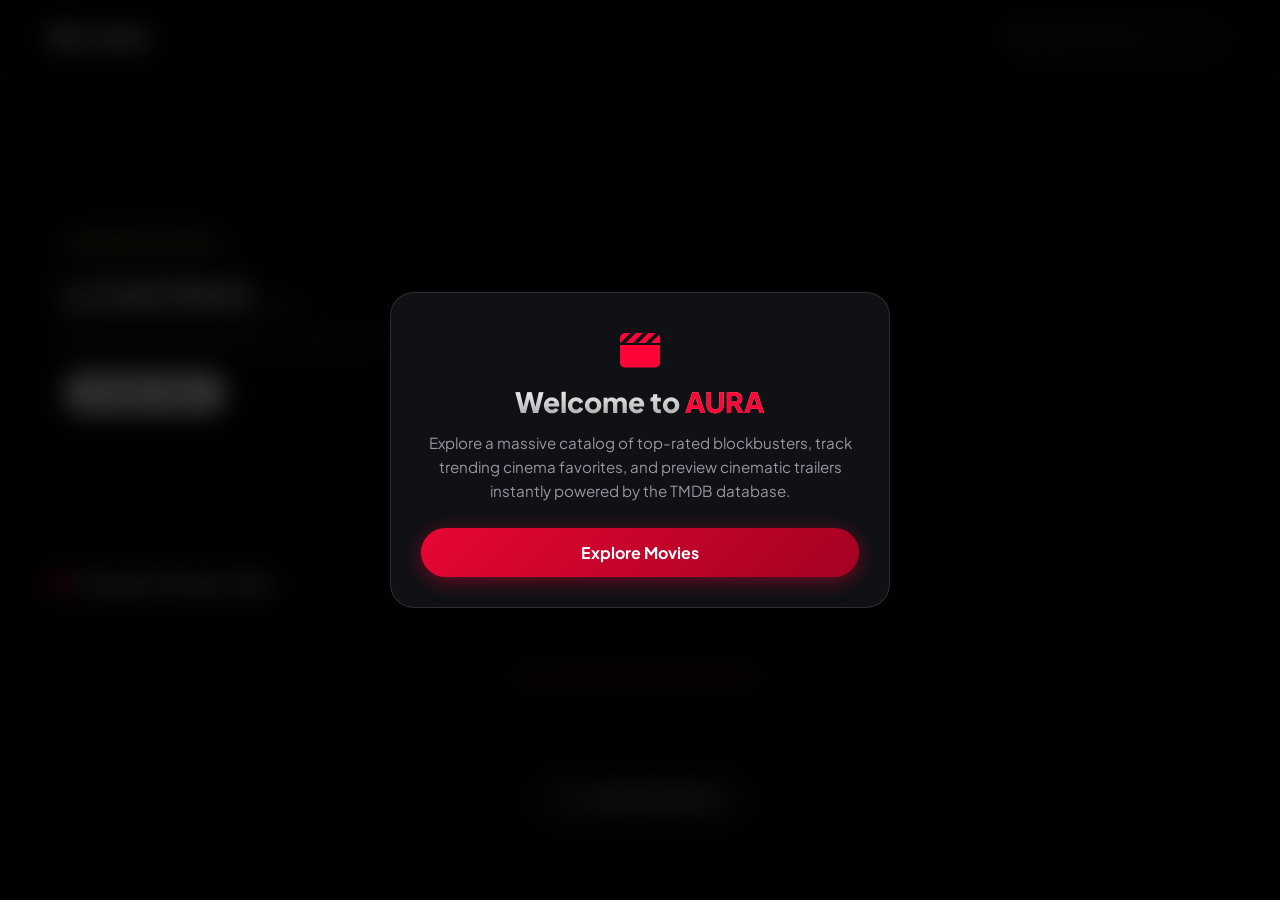
==== index.html @ d8178cb8 "Rename streming.html to index.html" ====
<!DOCTYPE html>
<html lang="en">
<head>
  <meta charset="UTF-8">
  <meta name="viewport" content="width=device-width, initial-scale=1.0, maximum-scale=1.0, user-scalable=no">
  <title>AURA - Trailer previews</title>
  
  <link rel="preconnect" href="https://fonts.googleapis.com">
  <link rel="preconnect" href="https://fonts.gstatic.com" crossorigin>
  <link href="https://fonts.googleapis.com/css2?family=Plus+Jakarta+Sans:wght@300;400;500;600;700;800&display=swap" rel="stylesheet">
  <link rel="stylesheet" href="https://cdnjs.cloudflare.com/ajax/libs/font-awesome/6.5.1/css/all.min.css">
  
  <style>
    :root {
      --bg-main: #060709;
      --bg-card: rgba(255, 255, 255, 0.03);
      --border-glow: rgba(255, 255, 255, 0.08);
      --accent-red: #ff0537;
      --accent-glow: rgba(255, 5, 55, 0.4);
      --text-white: #ffffff;
      --text-muted: #9496a1;
      --glass-bg: rgba(6, 7, 9, 0.65);
      --glass-border: rgba(255, 255, 255, 0.12);
    }

    * {
      margin: 0;
      padding: 0;
      box-sizing: border-box;
      font-family: 'Plus Jakarta Sans', sans-serif;
      -webkit-font-smoothing: antialiased;
    }

    body {
      background-color: var(--bg-main);
      color: var(--text-white);
      overflow-x: hidden;
    }

    ::-webkit-scrollbar {
      height: 6px;
      width: 6px;
    }
    ::-webkit-scrollbar-track {
      background: var(--bg-main);
    }
    ::-webkit-scrollbar-thumb {
      background: rgba(255, 255, 255, 0.2);
      border-radius: 10px;
    }

    /* Navigation Bar */
    .navbar {
      position: fixed;
      top: 0;
      width: 100%;
      height: 75px;
      padding: 0 4%;
      display: flex;
      justify-content: space-between;
      align-items: center;
      gap: 12px;
      z-index: 100;
      backdrop-filter: blur(25px);
      -webkit-backdrop-filter: blur(25px);
      background: var(--glass-bg);
      border-bottom: 1px solid var(--glass-border);
      box-shadow: 0 8px 32px 0 rgba(0, 0, 0, 0.37);
    }

    .nav-left {
      display: flex;
      align-items: center;
      gap: 15px;
    }

    .brand-logo {
      font-weight: 800;
      font-size: 1.5rem;
      color: var(--text-white);
      text-decoration: none;
      display: flex;
      align-items: center;
      gap: 6px;
      white-space: nowrap;
    }

    .brand-logo span {
      color: var(--accent-red);
    }

    .nav-right {
      display: flex;
      align-items: center;
      gap: 10px;
    }

    /* Global Search Bar - Expandable / Mobile Optimized */
    .global-search-form {
      position: relative;
      width: 100%;
      max-width: 320px;
      display: flex;
      align-items: center;
      transition: all 0.3s ease;
    }

    .search-icon-left {
      position: absolute;
      left: 14px;
      color: var(--text-muted);
      font-size: 0.85rem;
      pointer-events: none;
    }

    .search-input {
      width: 100%;
      background: rgba(255, 255, 255, 0.05);
      border: 1px solid var(--glass-border);
      padding: 8px 14px 8px 38px;
      border-radius: 30px;
      color: white;
      font-size: 0.85rem;
      outline: none;
      transition: all 0.3s ease;
      backdrop-filter: blur(10px);
    }

    .search-input:focus {
      background: rgba(255, 255, 255, 0.08);
      border-color: var(--accent-red);
      box-shadow: 0 0 15px var(--accent-glow);
    }

    /* Hero Banner */
    .hero {
      position: relative;
      height: 55vh;
      min-height: 400px;
      display: flex;
      align-items: center;
      padding: 0 5%;
      margin-top: 75px;
      background: linear-gradient(180deg, rgba(6,7,9,0.4) 0%, var(--bg-main) 100%),
                  url('https://image.tmdb.org/t/p/original/7RyHsO4yDXtBv1zUU3MSp98rKGq.jpg') center/cover no-repeat;
    }

    .hero-content {
      max-width: 650px;
      z-index: 2;
    }

    .tagline {
      display: inline-flex;
      align-items: center;
      gap: 6px;
      background: rgba(255, 255, 255, 0.08);
      border: 1px solid var(--border-glow);
      padding: 5px 12px;
      border-radius: 20px;
      font-size: 0.75rem;
      font-weight: 600;
      color: #ffaa00;
      margin-bottom: 15px;
    }

    .hero-title {
      font-size: 2.5rem;
      font-weight: 800;
      line-height: 1.1;
      margin-bottom: 12px;
      background: linear-gradient(180deg, #ffffff 0%, #b5b5b5 100%);
      -webkit-background-clip: text;
      -webkit-text-fill-color: transparent;
    }

    .hero-desc {
      color: var(--text-muted);
      font-size: 0.95rem;
      line-height: 1.5;
      margin-bottom: 20px;
      display: -webkit-box;
      -webkit-line-clamp: 2;
      -webkit-box-orient: vertical;
      overflow: hidden;
    }

    .btn-play-hero {
      padding: 12px 26px;
      border-radius: 30px;
      font-weight: 700;
      font-size: 0.9rem;
      cursor: pointer;
      display: inline-flex;
      align-items: center;
      gap: 8px;
      background: var(--text-white);
      color: var(--bg-main);
      border: none;
      transition: transform 0.2s;
    }

    .btn-play-hero:hover {
      transform: scale(1.03);
    }

    /* Main Grid Area */
    .main-content {
      position: relative;
      padding: 0 4% 60px 4%;
    }

    .section-header {
      display: flex;
      justify-content: space-between;
      align-items: center;
      margin-bottom: 20px;
      gap: 15px;
    }

    .section-title {
      font-size: 1.25rem;
      font-weight: 700;
      display: flex;
      align-items: center;
      gap: 8px;
    }

    .movie-grid {
      display: grid;
      grid-template-columns: repeat(auto-fill, minmax(150px, 1fr));
      gap: 15px;
    }

    /* Media Cards */
    .media-card {
      height: 240px;
      border-radius: 12px;
      position: relative;
      overflow: hidden;
      cursor: pointer;
      background: var(--bg-card);
      border: 1px solid var(--border-glow);
      transition: transform 0.2s ease, border-color 0.2s;
    }

    .media-card:hover {
      transform: translateY(-4px);
      border-color: rgba(255, 255, 255, 0.2);
    }

    .media-card img {
      width: 100%;
      height: 100%;
      object-fit: cover;
    }

    .card-overlay {
      position: absolute;
      inset: 0;
      background: linear-gradient(180deg, transparent 40%, rgba(6,7,9,0.95) 100%);
      display: flex;
      flex-direction: column;
      justify-content: flex-end;
      padding: 12px;
    }

    .card-badge {
      font-size: 0.65rem;
      font-weight: 700;
      text-transform: uppercase;
      color: var(--accent-red);
      margin-bottom: 2px;
    }

    .card-title {
      font-size: 0.85rem;
      font-weight: 700;
      line-height: 1.2;
      display: -webkit-box;
      -webkit-line-clamp: 2;
      -webkit-box-orient: vertical;
      overflow: hidden;
    }

    .play-icon-overlay {
      position: absolute;
      top: 40%;
      left: 50%;
      transform: translate(-50%, -50%) scale(0.8);
      width: 40px;
      height: 40px;
      background: rgba(255, 5, 55, 0.9);
      border-radius: 50%;
      display: flex;
      align-items: center;
      justify-content: center;
      color: white;
      font-size: 1rem;
      opacity: 0;
      transition: opacity 0.2s ease, transform 0.2s;
    }

    .media-card:hover .play-icon-overlay {
      opacity: 1;
      transform: translate(-50%, -50%) scale(1);
    }

    /* Load More Button Container */
    .load-more-container {
      display: flex;
      justify-content: center;
      margin-top: 40px;
    }

    .btn-load-more {
      background: rgba(255, 255, 255, 0.08);
      color: white;
      border: 1px solid var(--glass-border);
      padding: 12px 30px;
      border-radius: 30px;
      font-weight: 700;
      font-size: 0.9rem;
      cursor: pointer;
      display: flex;
      align-items: center;
      gap: 8px;
      transition: background 0.2s;
    }

    .btn-load-more:hover {
      background: rgba(255, 255, 255, 0.15);
    }

    /* Introduction Section Modal / Window Banner */
    .intro-modal-backdrop {
      display: flex;
      position: fixed;
      inset: 0;
      background: rgba(0, 0, 0, 0.8);
      backdrop-filter: blur(12px);
      z-index: 400;
      align-items: center;
      justify-content: center;
      padding: 20px;
      opacity: 1;
      transition: opacity 0.3s ease;
    }

    .intro-modal-backdrop.hidden {
      display: none;
      opacity: 0;
    }

    .intro-card {
      background: #0f1115;
      border: 1px solid var(--glass-border);
      border-radius: 24px;
      width: 100%;
      max-width: 500px;
      padding: 30px;
      box-shadow: 0 20px 40px rgba(0,0,0,0.6);
      text-align: center;
      position: relative;
    }

    .intro-card h2 {
      font-size: 1.75rem;
      font-weight: 800;
      margin-bottom: 12px;
      background: linear-gradient(180deg, #ffffff 0%, #a5a5a5 100%);
      -webkit-background-clip: text;
      -webkit-text-fill-color: transparent;
    }

    .intro-card h2 span {
      color: var(--accent-red);
      -webkit-text-fill-color: var(--accent-red);
    }

    .intro-card p {
      color: var(--text-muted);
      font-size: 0.95rem;
      line-height: 1.6;
      margin-bottom: 25px;
    }

    .btn-get-started {
      background: linear-gradient(135deg, rgba(255, 5, 55, 0.9), rgba(179, 0, 36, 0.9));
      color: white;
      border: none;
      width: 100%;
      padding: 14px;
      border-radius: 30px;
      font-weight: 700;
      font-size: 1rem;
      cursor: pointer;
      box-shadow: 0 4px 20px var(--accent-glow);
      transition: transform 0.2s;
    }

    .btn-get-started:hover {
      transform: scale(1.02);
    }

    /* Fully Responsive Mobile-Friendly Video Player Overlay */
    .cinema-player {
      display: none;
      position: fixed;
      inset: 0;
      background: #000;
      z-index: 500;
      flex-direction: column;
      justify-content: center;
      align-items: center;
      width: 100vw;
      height: 100vh;
      overflow: hidden;
      cursor: default;
    }

    .cinema-player.active {
      display: flex;
    }

    .video-wrapper {
      position: absolute;
      inset: 0;
      width: 100%;
      height: 100%;
      overflow: hidden;
      background: #000;
      display: flex;
      align-items: center;
      justify-content: center;
    }

    #ytPlayerContainer {
      position: absolute;
      width: 100vw;
      height: 56.25vw;
      min-height: 100vh;
      min-width: 177.77vh;
      pointer-events: auto;
    }

    .player-controls-overlay {
      position: absolute;
      inset: 0;
      z-index: 520;
      pointer-events: none;
      display: flex;
      flex-direction: column;
      justify-content: space-between;
      padding: 20px;
      transition: opacity 0.3s ease;
      opacity: 1;
    }

    .player-controls-overlay.hidden-cursor {
      opacity: 0;
      cursor: none;
    }

    .control-top-bar, .control-bottom-bar {
      pointer-events: auto;
      display: flex;
      align-items: center;
      gap: 10px;
    }

    .control-top-bar {
      justify-content: flex-end;
    }

    .control-bottom-bar {
      justify-content: center;
      background: rgba(10, 10, 12, 0.8);
      border: 1px solid rgba(255, 255, 255, 0.1);
      padding: 10px 16px;
      border-radius: 40px;
      backdrop-filter: blur(15px);
      -webkit-backdrop-filter: blur(15px);
      width: fit-content;
      margin: 0 auto;
      max-width: 90%;
    }

    .btn-cinema-action {
      background: rgba(255, 255, 255, 0.08);
      border: 1px solid rgba(255, 255, 255, 0.15);
      color: white;
      padding: 8px 12px;
      border-radius: 30px;
      font-size: 0.75rem;
      font-weight: 600;
      cursor: pointer;
      display: flex;
      align-items: center;
      gap: 5px;
      white-space: nowrap;
    }

    .btn-circle-action {
      width: 42px;
      height: 42px;
      border-radius: 50%;
      background: rgba(255, 255, 255, 0.1);
      border: 1px solid rgba(255, 255, 255, 0.2);
      color: white;
      font-size: 1rem;
      cursor: pointer;
      display: flex;
      align-items: center;
      justify-content: center;
      flex-shrink: 0;
      backdrop-filter: blur(10px);
    }

    /* Mobile Adaptations: Compact search & icon conversion */
    @media (max-width: 600px) {
      .navbar {
        height: 65px;
        padding: 0 3%;
      }
      .brand-logo {
        font-size: 1.25rem;
      }
      .hero {
        margin-top: 65px;
        height: 50vh;
        min-height: 320px;
        padding: 0 4%;
      }
      .hero-title {
        font-size: 1.8rem;
      }
      .movie-grid {
        grid-template-columns: repeat(2, 1fr);
        gap: 10px;
      }
      .media-card {
        height: 210px;
      }
      
      .global-search-form {
        max-width: 42px;
        overflow: hidden;
        border-radius: 50%;
        background: rgba(255, 255, 255, 0.06);
        border: 1px solid var(--glass-border);
        transition: max-width 0.3s ease, border-color 0.3s;
      }
      .global-search-form:focus-within {
        max-width: 180px;
        border-radius: 30px;
        background: rgba(255, 255, 255, 0.09);
      }
      .search-input {
        padding: 8px 10px 8px 36px;
        font-size: 0.8rem;
        opacity: 0;
        transition: opacity 0.2s ease;
      }
      .global-search-form:focus-within .search-input {
        opacity: 1;
      }
      .search-icon-left {
        left: 14px;
        z-index: 2;
      }

      .control-bottom-bar {
        padding: 8px 12px;
        gap: 8px;
      }
      .btn-cinema-action {
        padding: 6px 10px;
        font-size: 0.7rem;
      }
      .btn-circle-action {
        width: 36px;
        height: 36px;
        font-size: 0.9rem;
      }
    }
  </style>
</head>
<body>

  <div class="intro-modal-backdrop" id="introModal">
    <div class="intro-card">
      <div style="font-size: 2.5rem; color: var(--accent-red); margin-bottom: 10px;">
        <i class="fa-solid fa-clapperboard"></i>
      </div>
      <h2>Welcome to <span>AURA</span></h2>
      <p>Explore a massive catalog of top-rated blockbusters, track trending cinema favorites, and preview cinematic trailers instantly powered by the TMDB database.</p>
      <button class="btn-get-started" onclick="closeIntroModal()">Explore Movies</button>
    </div>
  </div>

  <nav class="navbar">
    <div class="nav-left">
      <a href="#" class="brand-logo"><i class="fa-solid fa-film"></i>AURA<span>.</span></a>
    </div>
    
    <div class="nav-right">
      <div class="global-search-form">
        <i class="fa-solid fa-magnifying-glass search-icon-left"></i>
        <input type="text" id="searchInput" class="search-input" placeholder="Search movies..." oninput="handleGlobalSearch(event)">
      </div>
    </div>
  </nav>

  <header class="hero" id="heroBanner">
    <div class="hero-content">
      <div class="tagline" id="heroTagline"><i class="fa-solid fa-fire"></i> MOVIE COLLECTION</div>
      <h1 class="hero-title" id="heroTitle">LOADING...</h1>
      <p class="hero-desc" id="heroDesc">Explore popular blockbusters or search any title worldwide using the search bar above.</p>
      <button class="btn-play-hero" id="heroPlayBtn">
        <i class="fa-solid fa-play"></i> Watch Trailer
      </button>
    </div>
  </header>

  <main class="main-content">
    <div class="section-header">
      <div class="section-title" id="gridSectionTitle">
        <i class="fa-solid fa-clapperboard" style="color: var(--accent-red);"></i> Popular Movies Hub
      </div>
    </div>
    <div class="movie-grid" id="movieGrid"></div>
    
    <div class="load-more-container" id="loadMoreContainer">
      <button class="btn-load-more" onclick="loadMoreMovies()">
        <i class="fa-solid fa-plus"></i> Load More Movies
      </button>
    </div>
  </main>

  <div class="cinema-player" id="cinemaPlayer" onmousemove="handlePlayerInteraction()" ontouchstart="handlePlayerInteraction()">
    <div class="player-controls-overlay" id="playerControlsOverlay">
      <div class="control-top-bar">
        <button class="btn-circle-action" onclick="closeTrailer(event)" title="Close Player"><i class="fa-solid fa-xmark"></i></button>
      </div>

      <div class="control-bottom-bar" onclick="event.stopPropagation()">
        <button class="btn-cinema-action" onclick="skipTime(-10)"><i class="fa-solid fa-backward-step"></i> -10s</button>
        <button class="btn-circle-action" id="pausePlayBtn" onclick="togglePlayPause()" title="Play / Pause"><i class="fa-solid fa-pause" id="pausePlayIcon"></i></button>
        <button class="btn-cinema-action" onclick="skipTime(10)">+10s <i class="fa-solid fa-forward-step"></i></button>
      </div>
    </div>

    <div class="video-wrapper">
      <div id="ytPlayerContainer"></div>
    </div>
  </div>

  <script>
    const TMDB_BEARER_TOKEN = "eyJhbGciOiJIUzI1NiJ9.eyJhdWQiOiJiYzI5MTdjZjY2Y2U1NGIzODA3ZDAzYTk3OGViODVkNyIsIm5iZiI6MTc4FSb2NjkyMi45NDUsInN1YiI6IjZhNzIyYWFhYzRjM2IyZWMwNjM1OTA0ZSIsInNjb3BlcyI6WyJhcGlfcmVhZCJdLCJ2ZXJzaW9uIjoxfQ.H5IVkY98rMKbGvEqvNy8tDQkk9o_gOYgkDWskD_X0g8";

    let cachedMovies = [];
    let currentPage = 1;
    let searchTimeout = null;
    let isSearchActive = false;
    
    let ytPlayer = null;
    let inactivityTimer = null;
    let isPaused = false;

    function closeIntroModal() {
      document.getElementById('introModal').classList.add('hidden');
    }

    async function tmdbFetch(url) {
      try {
        const response = await fetch(url, {
          method: 'GET',
          headers: {
            accept: 'application/json',
            Authorization: `Bearer ${TMDB_BEARER_TOKEN}`
          }
        });
        if (response.ok) {
          return await response.json();
        }
      } catch (err) {
        console.error("Network error connecting to TMDB:", err);
      }
      return null;
    }

    async function fetchPopularMovies(page = 1, append = false) {
      const grid = document.getElementById('movieGrid');
      if (!append) {
        grid.innerHTML = `<div style="grid-column: 1/-1; text-align:center; padding: 50px; color: var(--text-muted);">Fetching movies from TMDB servers...</div>`;
      }

      try {
        const data = await tmdbFetch(`https://api.themoviedb.org/3/movie/popular?language=en-US&page=${page}`);

        if (data && data.results && data.results.length > 0) {
          const newMovies = data.results.map(m => ({
            id: m.id,
            title: m.title,
            tag: `Rating: ${m.vote_average ? m.vote_average.toFixed(1) : 'N/A'} ⭐`,
            poster: m.poster_path ? `https://image.tmdb.org/t/p/w500${m.poster_path}` : 'https://images.unsplash.com/photo-1536440136628-849c177e76a1?w=500',
            backdrop: m.backdrop_path ? `https://image.tmdb.org/t/p/original${m.backdrop_path}` : ''
          }));

          if (append) {
            cachedMovies = cachedMovies.concat(newMovies);
          } else {
            cachedMovies = newMovies;
          }

          document.getElementById('gridSectionTitle').innerHTML = `<i class="fa-solid fa-clapperboard" style="color: var(--accent-red);"></i> Popular Movies Hub (${cachedMovies.length} Loaded)`;
          renderGrid(cachedMovies);
          
          if (!append && cachedMovies.length > 0) {
            setHeroMovie(cachedMovies[0]);
          }
          
          document.getElementById('loadMoreContainer').style.display = isSearchActive ? 'none' : 'flex';
        } else if (!append) {
          grid.innerHTML = `<div style="grid-column: 1/-1; text-align:center; padding: 50px; color: var(--accent-red);">No movies found from TMDB API.</div>`;
        }
      } catch (err) {
        console.error("TMDB Fetch Error:", err);
      }
    }

    function loadMoreMovies() {
      if (isSearchActive) return;
      currentPage++;
      fetchPopularMovies(currentPage, true);
    }

    function handleGlobalSearch(e) {
      const query = e.target.value.trim();
      clearTimeout(searchTimeout);

      if (query.length === 0) {
        isSearchActive = false;
        document.getElementById('gridSectionTitle').innerHTML = `<i class="fa-solid fa-clapperboard" style="color: var(--accent-red);"></i> Popular Movies Hub (${cachedMovies.length} Loaded)`;
        renderGrid(cachedMovies);
        document.getElementById('loadMoreContainer').style.display = 'flex';
        return;
      }

      isSearchActive = true;
      document.getElementById('loadMoreContainer').style.display = 'none';

      searchTimeout = setTimeout(async () => {
        const grid = document.getElementById('movieGrid');
        grid.innerHTML = `<div style="grid-column: 1/-1; text-align:center; padding: 50px; color: var(--text-muted);">Searching TMDB...</div>`;

        try {
          const data = await tmdbFetch(`https://api.themoviedb.org/3/search/movie?language=en-US&query=${encodeURIComponent(query)}&page=1&include_adult=false`);

          if (data && data.results && data.results.length > 0) {
            const searchResults = data.results.map(m => ({
              id: m.id,
              title: m.title,
              tag: `Rating: ${m.vote_average ? m.vote_average.toFixed(1) : 'N/A'} ⭐`,
              poster: m.poster_path ? `https://image.tmdb.org/t/p/w500${m.poster_path}` : 'https://images.unsplash.com/photo-1536440136628-849c177e76a1?w=500',
              backdrop: m.backdrop_path ? `https://image.tmdb.org/t/p/original${m.backdrop_path}` : ''
            }));

            document.getElementById('gridSectionTitle').innerHTML = `<i class="fa-solid fa-magnifying-glass" style="color: var(--accent-red);"></i> Search Results (${searchResults.length})`;
            renderGrid(searchResults);
          } else {
            grid.innerHTML = `<div style="grid-column: 1/-1; text-align:center; padding: 50px; color: var(--text-muted);">No matching movies found.</div>`;
          }
        } catch (err) {
          console.error("Search error:", err);
        }
      }, 400);
    }

    function setHeroMovie(movie) {
      document.getElementById('heroTitle').innerText = movie.title.toUpperCase();
      if (movie.backdrop) {
        document.getElementById('heroBanner').style.backgroundImage = `linear-gradient(180deg, rgba(6,7,9,0.4) 0%, var(--bg-main) 100%), url('${movie.backdrop}')`;
      }
      document.getElementById('heroPlayBtn').onclick = () => fetchAndPlayTrailer(movie.id, movie.title);
    }

    async function fetchAndPlayTrailer(movieId, title) {
      let youtubeKey = "TcMBFSGVi1c"; 
      try {
        const data = await tmdbFetch(`https://api.themoviedb.org/3/movie/${movieId}/videos?language=en-US`);
        if (data && data.results) {
          const trailer = data.results.find(v => v.type === "Trailer" && v.site === "YouTube");
          if (trailer) {
            youtubeKey = trailer.key;
          }
        }
      } catch (e) {
        console.error("Trailer fetch error", e);
      }
      playTrailer(youtubeKey, title);
    }

    function renderGrid(data) {
      const grid = document.getElementById('movieGrid');
      grid.innerHTML = '';

      data.forEach((item) => {
        const card = document.createElement('div');
        card.className = 'media-card';
        card.onclick = () => {
          if (item.backdrop) setHeroMovie(item);
          fetchAndPlayTrailer(item.id, item.title);
        };

        card.innerHTML = `
          <img src="${item.poster}" alt="${item.title}" onerror="this.src='https://images.unsplash.com/photo-1536440136628-849c177e76a1?auto=format&fit=crop&w=500&q=80'">
          <div class="play-icon-overlay"><i class="fa-solid fa-play"></i></div>
          <div class="card-overlay">
            <span class="card-badge">${item.tag}</span>
            <h3 class="card-title">${item.title}</h3>
          </div>
        `;
        grid.appendChild(card);
      });
    }

    function playTrailer(videoId, title) {
      document.getElementById('cinemaPlayer').classList.add('active');
      isPaused = false;
      updatePauseIcon();

      if (!window.YT) {
        const tag = document.createElement('script');
        tag.src = "https://www.youtube.com/iframe_api";
        const firstScriptTag = document.getElementsByTagName('script')[0];
        firstScriptTag.parentNode.insertBefore(tag, firstScriptTag);
        
        window.onYouTubeIframeAPIReady = function() {
          initYTPlayer(videoId);
        };
      } else {
        if (ytPlayer && typeof ytPlayer.loadVideoById === 'function') {
          ytPlayer.loadVideoById(videoId);
        } else {
          initYTPlayer(videoId);
        }
      }

      startInactivityCountdown();
    }

    function initYTPlayer(videoId) {
      ytPlayer = new YT.Player('ytPlayerContainer', {
        height: '100%',
        width: '100%',
        videoId: videoId,
        playerVars: {
          'autoplay': 1,
          'controls': 0,
          'disablekb': 1,
          'fs': 0,
          'iv_load_policy': 3,
          'modestbranding': 1,
          'rel': 0,
          'showinfo': 0
        },
        events: {
          'onStateChange': onPlayerStateChange
        }
      });
    }

    function onPlayerStateChange(event) {
      if (event.data === YT.PlayerState.PAUSED) {
        isPaused = true;
        updatePauseIcon();
      } else if (event.data === YT.PlayerState.PLAYING) {
        isPaused = false;
        updatePauseIcon();
      }
    }

    function togglePlayPause() {
      if (!ytPlayer || typeof ytPlayer.getPlayerState !== 'function') return;
      const state = ytPlayer.getPlayerState();
      if (state === YT.PlayerState.PLAYING) {
        ytPlayer.pauseVideo();
        isPaused = true;
      } else {
        ytPlayer.playVideo();
        isPaused = false;
      }
      updatePauseIcon();
    }

    function updatePauseIcon() {
      const icon = document.getElementById('pausePlayIcon');
      if (isPaused) {
        icon.className = "fa-solid fa-play";
      } else {
        icon.className = "fa-solid fa-pause";
      }
    }

    function skipTime(seconds) {
      if (!ytPlayer || typeof ytPlayer.getCurrentTime !== 'function') return;
      const currentTime = ytPlayer.getCurrentTime();
      const targetTime = Math.max(0, currentTime + seconds);
      ytPlayer.seekTo(targetTime, true);
    }

    function handlePlayerInteraction() {
      const overlay = document.getElementById('playerControlsOverlay');
      overlay.classList.remove('hidden-cursor');
      startInactivityCountdown();
    }

    function startInactivityCountdown() {
      clearTimeout(inactivityTimer);
      inactivityTimer = setTimeout(() => {
        const playerModal = document.getElementById('cinemaPlayer');
        if (playerModal.classList.contains('active')) {
          document.getElementById('playerControlsOverlay').classList.add('hidden-cursor');
        }
      }, 3000);
    }

    function closeTrailer(e) {
      if (e) e.stopPropagation();
      clearTimeout(inactivityTimer);
      document.getElementById('cinemaPlayer').classList.remove('active');
      document.getElementById('playerControlsOverlay').classList.remove('hidden-cursor');
      if (ytPlayer && typeof ytPlayer.stopVideo === 'function') {
        ytPlayer.stopVideo();
      }
    }

    document.addEventListener('DOMContentLoaded', () => {
      fetchPopularMovies(1, false);
    });
  </script>
</body>
</html>
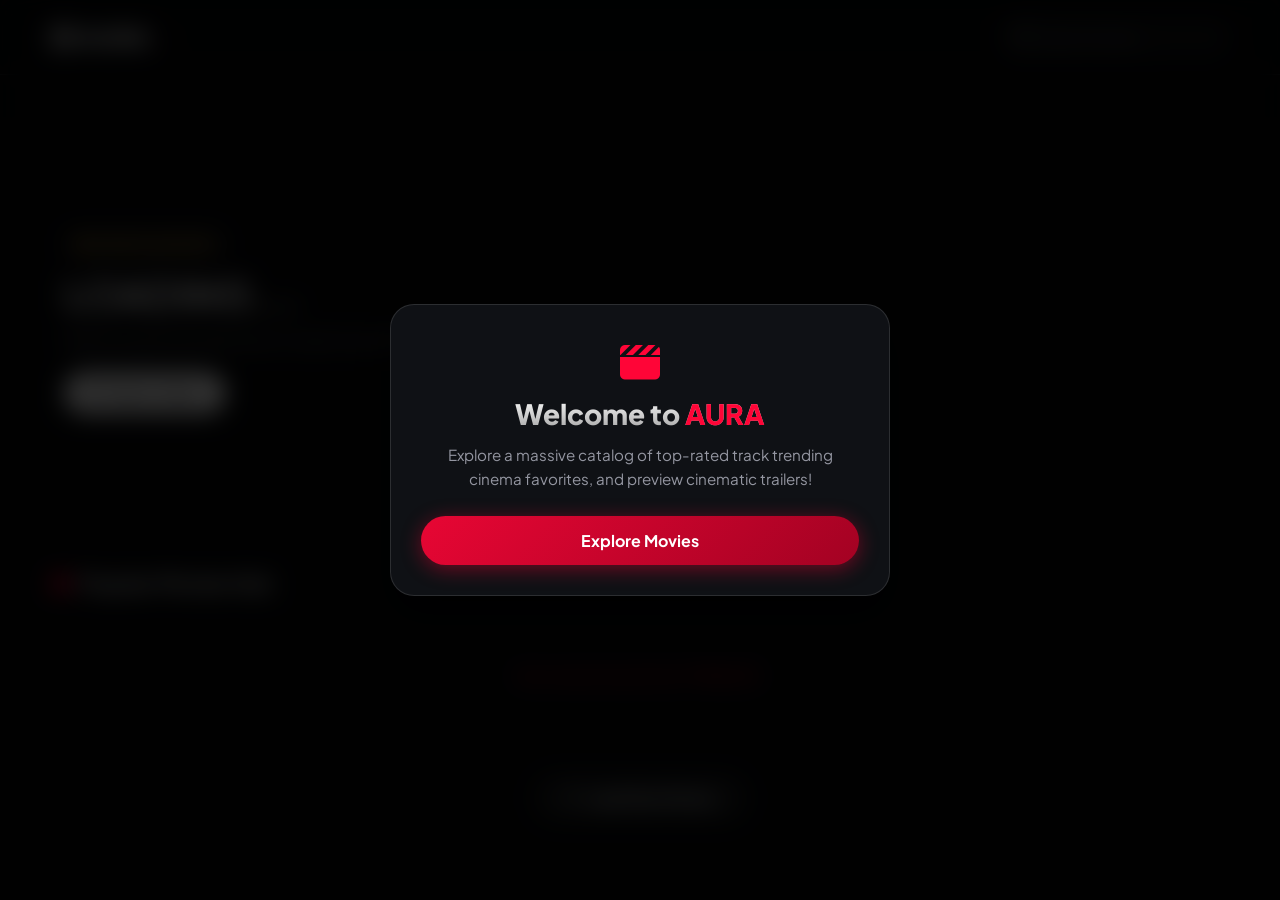
==== commit ebb36f06: "Add files via upload" ====
--- a/index.html
+++ b/index.html
@@ -9,582 +9,7 @@
   <link rel="preconnect" href="https://fonts.gstatic.com" crossorigin>
   <link href="https://fonts.googleapis.com/css2?family=Plus+Jakarta+Sans:wght@300;400;500;600;700;800&display=swap" rel="stylesheet">
   <link rel="stylesheet" href="https://cdnjs.cloudflare.com/ajax/libs/font-awesome/6.5.1/css/all.min.css">
-  
-  <style>
-    :root {
-      --bg-main: #060709;
-      --bg-card: rgba(255, 255, 255, 0.03);
-      --border-glow: rgba(255, 255, 255, 0.08);
-      --accent-red: #ff0537;
-      --accent-glow: rgba(255, 5, 55, 0.4);
-      --text-white: #ffffff;
-      --text-muted: #9496a1;
-      --glass-bg: rgba(6, 7, 9, 0.65);
-      --glass-border: rgba(255, 255, 255, 0.12);
-    }
-
-    * {
-      margin: 0;
-      padding: 0;
-      box-sizing: border-box;
-      font-family: 'Plus Jakarta Sans', sans-serif;
-      -webkit-font-smoothing: antialiased;
-    }
-
-    body {
-      background-color: var(--bg-main);
-      color: var(--text-white);
-      overflow-x: hidden;
-    }
-
-    ::-webkit-scrollbar {
-      height: 6px;
-      width: 6px;
-    }
-    ::-webkit-scrollbar-track {
-      background: var(--bg-main);
-    }
-    ::-webkit-scrollbar-thumb {
-      background: rgba(255, 255, 255, 0.2);
-      border-radius: 10px;
-    }
-
-    /* Navigation Bar */
-    .navbar {
-      position: fixed;
-      top: 0;
-      width: 100%;
-      height: 75px;
-      padding: 0 4%;
-      display: flex;
-      justify-content: space-between;
-      align-items: center;
-      gap: 12px;
-      z-index: 100;
-      backdrop-filter: blur(25px);
-      -webkit-backdrop-filter: blur(25px);
-      background: var(--glass-bg);
-      border-bottom: 1px solid var(--glass-border);
-      box-shadow: 0 8px 32px 0 rgba(0, 0, 0, 0.37);
-    }
-
-    .nav-left {
-      display: flex;
-      align-items: center;
-      gap: 15px;
-    }
-
-    .brand-logo {
-      font-weight: 800;
-      font-size: 1.5rem;
-      color: var(--text-white);
-      text-decoration: none;
-      display: flex;
-      align-items: center;
-      gap: 6px;
-      white-space: nowrap;
-    }
-
-    .brand-logo span {
-      color: var(--accent-red);
-    }
-
-    .nav-right {
-      display: flex;
-      align-items: center;
-      gap: 10px;
-    }
-
-    /* Global Search Bar - Expandable / Mobile Optimized */
-    .global-search-form {
-      position: relative;
-      width: 100%;
-      max-width: 320px;
-      display: flex;
-      align-items: center;
-      transition: all 0.3s ease;
-    }
-
-    .search-icon-left {
-      position: absolute;
-      left: 14px;
-      color: var(--text-muted);
-      font-size: 0.85rem;
-      pointer-events: none;
-    }
-
-    .search-input {
-      width: 100%;
-      background: rgba(255, 255, 255, 0.05);
-      border: 1px solid var(--glass-border);
-      padding: 8px 14px 8px 38px;
-      border-radius: 30px;
-      color: white;
-      font-size: 0.85rem;
-      outline: none;
-      transition: all 0.3s ease;
-      backdrop-filter: blur(10px);
-    }
-
-    .search-input:focus {
-      background: rgba(255, 255, 255, 0.08);
-      border-color: var(--accent-red);
-      box-shadow: 0 0 15px var(--accent-glow);
-    }
-
-    /* Hero Banner */
-    .hero {
-      position: relative;
-      height: 55vh;
-      min-height: 400px;
-      display: flex;
-      align-items: center;
-      padding: 0 5%;
-      margin-top: 75px;
-      background: linear-gradient(180deg, rgba(6,7,9,0.4) 0%, var(--bg-main) 100%),
-                  url('https://image.tmdb.org/t/p/original/7RyHsO4yDXtBv1zUU3MSp98rKGq.jpg') center/cover no-repeat;
-    }
-
-    .hero-content {
-      max-width: 650px;
-      z-index: 2;
-    }
-
-    .tagline {
-      display: inline-flex;
-      align-items: center;
-      gap: 6px;
-      background: rgba(255, 255, 255, 0.08);
-      border: 1px solid var(--border-glow);
-      padding: 5px 12px;
-      border-radius: 20px;
-      font-size: 0.75rem;
-      font-weight: 600;
-      color: #ffaa00;
-      margin-bottom: 15px;
-    }
-
-    .hero-title {
-      font-size: 2.5rem;
-      font-weight: 800;
-      line-height: 1.1;
-      margin-bottom: 12px;
-      background: linear-gradient(180deg, #ffffff 0%, #b5b5b5 100%);
-      -webkit-background-clip: text;
-      -webkit-text-fill-color: transparent;
-    }
-
-    .hero-desc {
-      color: var(--text-muted);
-      font-size: 0.95rem;
-      line-height: 1.5;
-      margin-bottom: 20px;
-      display: -webkit-box;
-      -webkit-line-clamp: 2;
-      -webkit-box-orient: vertical;
-      overflow: hidden;
-    }
-
-    .btn-play-hero {
-      padding: 12px 26px;
-      border-radius: 30px;
-      font-weight: 700;
-      font-size: 0.9rem;
-      cursor: pointer;
-      display: inline-flex;
-      align-items: center;
-      gap: 8px;
-      background: var(--text-white);
-      color: var(--bg-main);
-      border: none;
-      transition: transform 0.2s;
-    }
-
-    .btn-play-hero:hover {
-      transform: scale(1.03);
-    }
-
-    /* Main Grid Area */
-    .main-content {
-      position: relative;
-      padding: 0 4% 60px 4%;
-    }
-
-    .section-header {
-      display: flex;
-      justify-content: space-between;
-      align-items: center;
-      margin-bottom: 20px;
-      gap: 15px;
-    }
-
-    .section-title {
-      font-size: 1.25rem;
-      font-weight: 700;
-      display: flex;
-      align-items: center;
-      gap: 8px;
-    }
-
-    .movie-grid {
-      display: grid;
-      grid-template-columns: repeat(auto-fill, minmax(150px, 1fr));
-      gap: 15px;
-    }
-
-    /* Media Cards */
-    .media-card {
-      height: 240px;
-      border-radius: 12px;
-      position: relative;
-      overflow: hidden;
-      cursor: pointer;
-      background: var(--bg-card);
-      border: 1px solid var(--border-glow);
-      transition: transform 0.2s ease, border-color 0.2s;
-    }
-
-    .media-card:hover {
-      transform: translateY(-4px);
-      border-color: rgba(255, 255, 255, 0.2);
-    }
-
-    .media-card img {
-      width: 100%;
-      height: 100%;
-      object-fit: cover;
-    }
-
-    .card-overlay {
-      position: absolute;
-      inset: 0;
-      background: linear-gradient(180deg, transparent 40%, rgba(6,7,9,0.95) 100%);
-      display: flex;
-      flex-direction: column;
-      justify-content: flex-end;
-      padding: 12px;
-    }
-
-    .card-badge {
-      font-size: 0.65rem;
-      font-weight: 700;
-      text-transform: uppercase;
-      color: var(--accent-red);
-      margin-bottom: 2px;
-    }
-
-    .card-title {
-      font-size: 0.85rem;
-      font-weight: 700;
-      line-height: 1.2;
-      display: -webkit-box;
-      -webkit-line-clamp: 2;
-      -webkit-box-orient: vertical;
-      overflow: hidden;
-    }
-
-    .play-icon-overlay {
-      position: absolute;
-      top: 40%;
-      left: 50%;
-      transform: translate(-50%, -50%) scale(0.8);
-      width: 40px;
-      height: 40px;
-      background: rgba(255, 5, 55, 0.9);
-      border-radius: 50%;
-      display: flex;
-      align-items: center;
-      justify-content: center;
-      color: white;
-      font-size: 1rem;
-      opacity: 0;
-      transition: opacity 0.2s ease, transform 0.2s;
-    }
-
-    .media-card:hover .play-icon-overlay {
-      opacity: 1;
-      transform: translate(-50%, -50%) scale(1);
-    }
-
-    /* Load More Button Container */
-    .load-more-container {
-      display: flex;
-      justify-content: center;
-      margin-top: 40px;
-    }
-
-    .btn-load-more {
-      background: rgba(255, 255, 255, 0.08);
-      color: white;
-      border: 1px solid var(--glass-border);
-      padding: 12px 30px;
-      border-radius: 30px;
-      font-weight: 700;
-      font-size: 0.9rem;
-      cursor: pointer;
-      display: flex;
-      align-items: center;
-      gap: 8px;
-      transition: background 0.2s;
-    }
-
-    .btn-load-more:hover {
-      background: rgba(255, 255, 255, 0.15);
-    }
-
-    /* Introduction Section Modal / Window Banner */
-    .intro-modal-backdrop {
-      display: flex;
-      position: fixed;
-      inset: 0;
-      background: rgba(0, 0, 0, 0.8);
-      backdrop-filter: blur(12px);
-      z-index: 400;
-      align-items: center;
-      justify-content: center;
-      padding: 20px;
-      opacity: 1;
-      transition: opacity 0.3s ease;
-    }
-
-    .intro-modal-backdrop.hidden {
-      display: none;
-      opacity: 0;
-    }
-
-    .intro-card {
-      background: #0f1115;
-      border: 1px solid var(--glass-border);
-      border-radius: 24px;
-      width: 100%;
-      max-width: 500px;
-      padding: 30px;
-      box-shadow: 0 20px 40px rgba(0,0,0,0.6);
-      text-align: center;
-      position: relative;
-    }
-
-    .intro-card h2 {
-      font-size: 1.75rem;
-      font-weight: 800;
-      margin-bottom: 12px;
-      background: linear-gradient(180deg, #ffffff 0%, #a5a5a5 100%);
-      -webkit-background-clip: text;
-      -webkit-text-fill-color: transparent;
-    }
-
-    .intro-card h2 span {
-      color: var(--accent-red);
-      -webkit-text-fill-color: var(--accent-red);
-    }
-
-    .intro-card p {
-      color: var(--text-muted);
-      font-size: 0.95rem;
-      line-height: 1.6;
-      margin-bottom: 25px;
-    }
-
-    .btn-get-started {
-      background: linear-gradient(135deg, rgba(255, 5, 55, 0.9), rgba(179, 0, 36, 0.9));
-      color: white;
-      border: none;
-      width: 100%;
-      padding: 14px;
-      border-radius: 30px;
-      font-weight: 700;
-      font-size: 1rem;
-      cursor: pointer;
-      box-shadow: 0 4px 20px var(--accent-glow);
-      transition: transform 0.2s;
-    }
-
-    .btn-get-started:hover {
-      transform: scale(1.02);
-    }
-
-    /* Fully Responsive Mobile-Friendly Video Player Overlay */
-    .cinema-player {
-      display: none;
-      position: fixed;
-      inset: 0;
-      background: #000;
-      z-index: 500;
-      flex-direction: column;
-      justify-content: center;
-      align-items: center;
-      width: 100vw;
-      height: 100vh;
-      overflow: hidden;
-      cursor: default;
-    }
-
-    .cinema-player.active {
-      display: flex;
-    }
-
-    .video-wrapper {
-      position: absolute;
-      inset: 0;
-      width: 100%;
-      height: 100%;
-      overflow: hidden;
-      background: #000;
-      display: flex;
-      align-items: center;
-      justify-content: center;
-    }
-
-    #ytPlayerContainer {
-      position: absolute;
-      width: 100vw;
-      height: 56.25vw;
-      min-height: 100vh;
-      min-width: 177.77vh;
-      pointer-events: auto;
-    }
-
-    .player-controls-overlay {
-      position: absolute;
-      inset: 0;
-      z-index: 520;
-      pointer-events: none;
-      display: flex;
-      flex-direction: column;
-      justify-content: space-between;
-      padding: 20px;
-      transition: opacity 0.3s ease;
-      opacity: 1;
-    }
-
-    .player-controls-overlay.hidden-cursor {
-      opacity: 0;
-      cursor: none;
-    }
-
-    .control-top-bar, .control-bottom-bar {
-      pointer-events: auto;
-      display: flex;
-      align-items: center;
-      gap: 10px;
-    }
-
-    .control-top-bar {
-      justify-content: flex-end;
-    }
-
-    .control-bottom-bar {
-      justify-content: center;
-      background: rgba(10, 10, 12, 0.8);
-      border: 1px solid rgba(255, 255, 255, 0.1);
-      padding: 10px 16px;
-      border-radius: 40px;
-      backdrop-filter: blur(15px);
-      -webkit-backdrop-filter: blur(15px);
-      width: fit-content;
-      margin: 0 auto;
-      max-width: 90%;
-    }
-
-    .btn-cinema-action {
-      background: rgba(255, 255, 255, 0.08);
-      border: 1px solid rgba(255, 255, 255, 0.15);
-      color: white;
-      padding: 8px 12px;
-      border-radius: 30px;
-      font-size: 0.75rem;
-      font-weight: 600;
-      cursor: pointer;
-      display: flex;
-      align-items: center;
-      gap: 5px;
-      white-space: nowrap;
-    }
-
-    .btn-circle-action {
-      width: 42px;
-      height: 42px;
-      border-radius: 50%;
-      background: rgba(255, 255, 255, 0.1);
-      border: 1px solid rgba(255, 255, 255, 0.2);
-      color: white;
-      font-size: 1rem;
-      cursor: pointer;
-      display: flex;
-      align-items: center;
-      justify-content: center;
-      flex-shrink: 0;
-      backdrop-filter: blur(10px);
-    }
-
-    /* Mobile Adaptations: Compact search & icon conversion */
-    @media (max-width: 600px) {
-      .navbar {
-        height: 65px;
-        padding: 0 3%;
-      }
-      .brand-logo {
-        font-size: 1.25rem;
-      }
-      .hero {
-        margin-top: 65px;
-        height: 50vh;
-        min-height: 320px;
-        padding: 0 4%;
-      }
-      .hero-title {
-        font-size: 1.8rem;
-      }
-      .movie-grid {
-        grid-template-columns: repeat(2, 1fr);
-        gap: 10px;
-      }
-      .media-card {
-        height: 210px;
-      }
-      
-      .global-search-form {
-        max-width: 42px;
-        overflow: hidden;
-        border-radius: 50%;
-        background: rgba(255, 255, 255, 0.06);
-        border: 1px solid var(--glass-border);
-        transition: max-width 0.3s ease, border-color 0.3s;
-      }
-      .global-search-form:focus-within {
-        max-width: 180px;
-        border-radius: 30px;
-        background: rgba(255, 255, 255, 0.09);
-      }
-      .search-input {
-        padding: 8px 10px 8px 36px;
-        font-size: 0.8rem;
-        opacity: 0;
-        transition: opacity 0.2s ease;
-      }
-      .global-search-form:focus-within .search-input {
-        opacity: 1;
-      }
-      .search-icon-left {
-        left: 14px;
-        z-index: 2;
-      }
-
-      .control-bottom-bar {
-        padding: 8px 12px;
-        gap: 8px;
-      }
-      .btn-cinema-action {
-        padding: 6px 10px;
-        font-size: 0.7rem;
-      }
-      .btn-circle-action {
-        width: 36px;
-        height: 36px;
-        font-size: 0.9rem;
-      }
-    }
-  </style>
+  <link rel="stylesheet" href="styles.css">
 </head>
 <body>
 
@@ -594,7 +19,7 @@
         <i class="fa-solid fa-clapperboard"></i>
       </div>
       <h2>Welcome to <span>AURA</span></h2>
-      <p>Explore a massive catalog of top-rated blockbusters, track trending cinema favorites, and preview cinematic trailers instantly powered by the TMDB database.</p>
+      <p>Explore a massive catalog of top-rated track trending cinema favorites, and preview cinematic trailers!</p>
       <button class="btn-get-started" onclick="closeIntroModal()">Explore Movies</button>
     </div>
   </div>
@@ -656,290 +81,6 @@
     </div>
   </div>
 
-  <script>
-    const TMDB_BEARER_TOKEN = "eyJhbGciOiJIUzI1NiJ9.eyJhdWQiOiJiYzI5MTdjZjY2Y2U1NGIzODA3ZDAzYTk3OGViODVkNyIsIm5iZiI6MTc4FSb2NjkyMi45NDUsInN1YiI6IjZhNzIyYWFhYzRjM2IyZWMwNjM1OTA0ZSIsInNjb3BlcyI6WyJhcGlfcmVhZCJdLCJ2ZXJzaW9uIjoxfQ.H5IVkY98rMKbGvEqvNy8tDQkk9o_gOYgkDWskD_X0g8";
-
-    let cachedMovies = [];
-    let currentPage = 1;
-    let searchTimeout = null;
-    let isSearchActive = false;
-    
-    let ytPlayer = null;
-    let inactivityTimer = null;
-    let isPaused = false;
-
-    function closeIntroModal() {
-      document.getElementById('introModal').classList.add('hidden');
-    }
-
-    async function tmdbFetch(url) {
-      try {
-        const response = await fetch(url, {
-          method: 'GET',
-          headers: {
-            accept: 'application/json',
-            Authorization: `Bearer ${TMDB_BEARER_TOKEN}`
-          }
-        });
-        if (response.ok) {
-          return await response.json();
-        }
-      } catch (err) {
-        console.error("Network error connecting to TMDB:", err);
-      }
-      return null;
-    }
-
-    async function fetchPopularMovies(page = 1, append = false) {
-      const grid = document.getElementById('movieGrid');
-      if (!append) {
-        grid.innerHTML = `<div style="grid-column: 1/-1; text-align:center; padding: 50px; color: var(--text-muted);">Fetching movies from TMDB servers...</div>`;
-      }
-
-      try {
-        const data = await tmdbFetch(`https://api.themoviedb.org/3/movie/popular?language=en-US&page=${page}`);
-
-        if (data && data.results && data.results.length > 0) {
-          const newMovies = data.results.map(m => ({
-            id: m.id,
-            title: m.title,
-            tag: `Rating: ${m.vote_average ? m.vote_average.toFixed(1) : 'N/A'} ⭐`,
-            poster: m.poster_path ? `https://image.tmdb.org/t/p/w500${m.poster_path}` : 'https://images.unsplash.com/photo-1536440136628-849c177e76a1?w=500',
-            backdrop: m.backdrop_path ? `https://image.tmdb.org/t/p/original${m.backdrop_path}` : ''
-          }));
-
-          if (append) {
-            cachedMovies = cachedMovies.concat(newMovies);
-          } else {
-            cachedMovies = newMovies;
-          }
-
-          document.getElementById('gridSectionTitle').innerHTML = `<i class="fa-solid fa-clapperboard" style="color: var(--accent-red);"></i> Popular Movies Hub (${cachedMovies.length} Loaded)`;
-          renderGrid(cachedMovies);
-          
-          if (!append && cachedMovies.length > 0) {
-            setHeroMovie(cachedMovies[0]);
-          }
-          
-          document.getElementById('loadMoreContainer').style.display = isSearchActive ? 'none' : 'flex';
-        } else if (!append) {
-          grid.innerHTML = `<div style="grid-column: 1/-1; text-align:center; padding: 50px; color: var(--accent-red);">No movies found from TMDB API.</div>`;
-        }
-      } catch (err) {
-        console.error("TMDB Fetch Error:", err);
-      }
-    }
-
-    function loadMoreMovies() {
-      if (isSearchActive) return;
-      currentPage++;
-      fetchPopularMovies(currentPage, true);
-    }
-
-    function handleGlobalSearch(e) {
-      const query = e.target.value.trim();
-      clearTimeout(searchTimeout);
-
-      if (query.length === 0) {
-        isSearchActive = false;
-        document.getElementById('gridSectionTitle').innerHTML = `<i class="fa-solid fa-clapperboard" style="color: var(--accent-red);"></i> Popular Movies Hub (${cachedMovies.length} Loaded)`;
-        renderGrid(cachedMovies);
-        document.getElementById('loadMoreContainer').style.display = 'flex';
-        return;
-      }
-
-      isSearchActive = true;
-      document.getElementById('loadMoreContainer').style.display = 'none';
-
-      searchTimeout = setTimeout(async () => {
-        const grid = document.getElementById('movieGrid');
-        grid.innerHTML = `<div style="grid-column: 1/-1; text-align:center; padding: 50px; color: var(--text-muted);">Searching TMDB...</div>`;
-
-        try {
-          const data = await tmdbFetch(`https://api.themoviedb.org/3/search/movie?language=en-US&query=${encodeURIComponent(query)}&page=1&include_adult=false`);
-
-          if (data && data.results && data.results.length > 0) {
-            const searchResults = data.results.map(m => ({
-              id: m.id,
-              title: m.title,
-              tag: `Rating: ${m.vote_average ? m.vote_average.toFixed(1) : 'N/A'} ⭐`,
-              poster: m.poster_path ? `https://image.tmdb.org/t/p/w500${m.poster_path}` : 'https://images.unsplash.com/photo-1536440136628-849c177e76a1?w=500',
-              backdrop: m.backdrop_path ? `https://image.tmdb.org/t/p/original${m.backdrop_path}` : ''
-            }));
-
-            document.getElementById('gridSectionTitle').innerHTML = `<i class="fa-solid fa-magnifying-glass" style="color: var(--accent-red);"></i> Search Results (${searchResults.length})`;
-            renderGrid(searchResults);
-          } else {
-            grid.innerHTML = `<div style="grid-column: 1/-1; text-align:center; padding: 50px; color: var(--text-muted);">No matching movies found.</div>`;
-          }
-        } catch (err) {
-          console.error("Search error:", err);
-        }
-      }, 400);
-    }
-
-    function setHeroMovie(movie) {
-      document.getElementById('heroTitle').innerText = movie.title.toUpperCase();
-      if (movie.backdrop) {
-        document.getElementById('heroBanner').style.backgroundImage = `linear-gradient(180deg, rgba(6,7,9,0.4) 0%, var(--bg-main) 100%), url('${movie.backdrop}')`;
-      }
-      document.getElementById('heroPlayBtn').onclick = () => fetchAndPlayTrailer(movie.id, movie.title);
-    }
-
-    async function fetchAndPlayTrailer(movieId, title) {
-      let youtubeKey = "TcMBFSGVi1c"; 
-      try {
-        const data = await tmdbFetch(`https://api.themoviedb.org/3/movie/${movieId}/videos?language=en-US`);
-        if (data && data.results) {
-          const trailer = data.results.find(v => v.type === "Trailer" && v.site === "YouTube");
-          if (trailer) {
-            youtubeKey = trailer.key;
-          }
-        }
-      } catch (e) {
-        console.error("Trailer fetch error", e);
-      }
-      playTrailer(youtubeKey, title);
-    }
-
-    function renderGrid(data) {
-      const grid = document.getElementById('movieGrid');
-      grid.innerHTML = '';
-
-      data.forEach((item) => {
-        const card = document.createElement('div');
-        card.className = 'media-card';
-        card.onclick = () => {
-          if (item.backdrop) setHeroMovie(item);
-          fetchAndPlayTrailer(item.id, item.title);
-        };
-
-        card.innerHTML = `
-          <img src="${item.poster}" alt="${item.title}" onerror="this.src='https://images.unsplash.com/photo-1536440136628-849c177e76a1?auto=format&fit=crop&w=500&q=80'">
-          <div class="play-icon-overlay"><i class="fa-solid fa-play"></i></div>
-          <div class="card-overlay">
-            <span class="card-badge">${item.tag}</span>
-            <h3 class="card-title">${item.title}</h3>
-          </div>
-        `;
-        grid.appendChild(card);
-      });
-    }
-
-    function playTrailer(videoId, title) {
-      document.getElementById('cinemaPlayer').classList.add('active');
-      isPaused = false;
-      updatePauseIcon();
-
-      if (!window.YT) {
-        const tag = document.createElement('script');
-        tag.src = "https://www.youtube.com/iframe_api";
-        const firstScriptTag = document.getElementsByTagName('script')[0];
-        firstScriptTag.parentNode.insertBefore(tag, firstScriptTag);
-        
-        window.onYouTubeIframeAPIReady = function() {
-          initYTPlayer(videoId);
-        };
-      } else {
-        if (ytPlayer && typeof ytPlayer.loadVideoById === 'function') {
-          ytPlayer.loadVideoById(videoId);
-        } else {
-          initYTPlayer(videoId);
-        }
-      }
-
-      startInactivityCountdown();
-    }
-
-    function initYTPlayer(videoId) {
-      ytPlayer = new YT.Player('ytPlayerContainer', {
-        height: '100%',
-        width: '100%',
-        videoId: videoId,
-        playerVars: {
-          'autoplay': 1,
-          'controls': 0,
-          'disablekb': 1,
-          'fs': 0,
-          'iv_load_policy': 3,
-          'modestbranding': 1,
-          'rel': 0,
-          'showinfo': 0
-        },
-        events: {
-          'onStateChange': onPlayerStateChange
-        }
-      });
-    }
-
-    function onPlayerStateChange(event) {
-      if (event.data === YT.PlayerState.PAUSED) {
-        isPaused = true;
-        updatePauseIcon();
-      } else if (event.data === YT.PlayerState.PLAYING) {
-        isPaused = false;
-        updatePauseIcon();
-      }
-    }
-
-    function togglePlayPause() {
-      if (!ytPlayer || typeof ytPlayer.getPlayerState !== 'function') return;
-      const state = ytPlayer.getPlayerState();
-      if (state === YT.PlayerState.PLAYING) {
-        ytPlayer.pauseVideo();
-        isPaused = true;
-      } else {
-        ytPlayer.playVideo();
-        isPaused = false;
-      }
-      updatePauseIcon();
-    }
-
-    function updatePauseIcon() {
-      const icon = document.getElementById('pausePlayIcon');
-      if (isPaused) {
-        icon.className = "fa-solid fa-play";
-      } else {
-        icon.className = "fa-solid fa-pause";
-      }
-    }
-
-    function skipTime(seconds) {
-      if (!ytPlayer || typeof ytPlayer.getCurrentTime !== 'function') return;
-      const currentTime = ytPlayer.getCurrentTime();
-      const targetTime = Math.max(0, currentTime + seconds);
-      ytPlayer.seekTo(targetTime, true);
-    }
-
-    function handlePlayerInteraction() {
-      const overlay = document.getElementById('playerControlsOverlay');
-      overlay.classList.remove('hidden-cursor');
-      startInactivityCountdown();
-    }
-
-    function startInactivityCountdown() {
-      clearTimeout(inactivityTimer);
-      inactivityTimer = setTimeout(() => {
-        const playerModal = document.getElementById('cinemaPlayer');
-        if (playerModal.classList.contains('active')) {
-          document.getElementById('playerControlsOverlay').classList.add('hidden-cursor');
-        }
-      }, 3000);
-    }
-
-    function closeTrailer(e) {
-      if (e) e.stopPropagation();
-      clearTimeout(inactivityTimer);
-      document.getElementById('cinemaPlayer').classList.remove('active');
-      document.getElementById('playerControlsOverlay').classList.remove('hidden-cursor');
-      if (ytPlayer && typeof ytPlayer.stopVideo === 'function') {
-        ytPlayer.stopVideo();
-      }
-    }
-
-    document.addEventListener('DOMContentLoaded', () => {
-      fetchPopularMovies(1, false);
-    });
-  </script>
+  <script src="script.js"></script>
 </body>
 </html>
--- a/styles.css
+++ b/styles.css
@@ -0,0 +1,573 @@
+:root {
+      --bg-main: #060709;
+      --bg-card: rgba(255, 255, 255, 0.03);
+      --border-glow: rgba(255, 255, 255, 0.08);
+      --accent-red: #ff0537;
+      --accent-glow: rgba(255, 5, 55, 0.4);
+      --text-white: #ffffff;
+      --text-muted: #9496a1;
+      --glass-bg: rgba(6, 7, 9, 0.65);
+      --glass-border: rgba(255, 255, 255, 0.12);
+    }
+
+    * {
+      margin: 0;
+      padding: 0;
+      box-sizing: border-box;
+      font-family: 'Plus Jakarta Sans', sans-serif;
+      -webkit-font-smoothing: antialiased;
+    }
+
+    body {
+      background-color: var(--bg-main);
+      color: var(--text-white);
+      overflow-x: hidden;
+    }
+
+    ::-webkit-scrollbar {
+      height: 6px;
+      width: 6px;
+    }
+    ::-webkit-scrollbar-track {
+      background: var(--bg-main);
+    }
+    ::-webkit-scrollbar-thumb {
+      background: rgba(255, 255, 255, 0.2);
+      border-radius: 10px;
+    }
+
+    /* Navigation Bar */
+    .navbar {
+      position: fixed;
+      top: 0;
+      width: 100%;
+      height: 75px;
+      padding: 0 4%;
+      display: flex;
+      justify-content: space-between;
+      align-items: center;
+      gap: 12px;
+      z-index: 100;
+      backdrop-filter: blur(25px);
+      -webkit-backdrop-filter: blur(25px);
+      background: var(--glass-bg);
+      border-bottom: 1px solid var(--glass-border);
+      box-shadow: 0 8px 32px 0 rgba(0, 0, 0, 0.37);
+    }
+
+    .nav-left {
+      display: flex;
+      align-items: center;
+      gap: 15px;
+    }
+
+    .brand-logo {
+      font-weight: 800;
+      font-size: 1.5rem;
+      color: var(--text-white);
+      text-decoration: none;
+      display: flex;
+      align-items: center;
+      gap: 6px;
+      white-space: nowrap;
+    }
+
+    .brand-logo span {
+      color: var(--accent-red);
+    }
+
+    .nav-right {
+      display: flex;
+      align-items: center;
+      gap: 10px;
+    }
+
+    /* Global Search Bar - Expandable / Mobile Optimized */
+    .global-search-form {
+      position: relative;
+      width: 100%;
+      max-width: 320px;
+      display: flex;
+      align-items: center;
+      transition: all 0.3s ease;
+    }
+
+    .search-icon-left {
+      position: absolute;
+      left: 14px;
+      color: var(--text-muted);
+      font-size: 0.85rem;
+      pointer-events: none;
+    }
+
+    .search-input {
+      width: 100%;
+      background: rgba(255, 255, 255, 0.05);
+      border: 1px solid var(--glass-border);
+      padding: 8px 14px 8px 38px;
+      border-radius: 30px;
+      color: white;
+      font-size: 0.85rem;
+      outline: none;
+      transition: all 0.3s ease;
+      backdrop-filter: blur(10px);
+    }
+
+    .search-input:focus {
+      background: rgba(255, 255, 255, 0.08);
+      border-color: var(--accent-red);
+      box-shadow: 0 0 15px var(--accent-glow);
+    }
+
+    /* Hero Banner */
+    .hero {
+      position: relative;
+      height: 55vh;
+      min-height: 400px;
+      display: flex;
+      align-items: center;
+      padding: 0 5%;
+      margin-top: 75px;
+      background: linear-gradient(180deg, rgba(6,7,9,0.4) 0%, var(--bg-main) 100%),
+                  url('https://image.tmdb.org/t/p/original/7RyHsO4yDXtBv1zUU3MSp98rKGq.jpg') center/cover no-repeat;
+    }
+
+    .hero-content {
+      max-width: 650px;
+      z-index: 2;
+    }
+
+    .tagline {
+      display: inline-flex;
+      align-items: center;
+      gap: 6px;
+      background: rgba(255, 255, 255, 0.08);
+      border: 1px solid var(--border-glow);
+      padding: 5px 12px;
+      border-radius: 20px;
+      font-size: 0.75rem;
+      font-weight: 600;
+      color: #ffaa00;
+      margin-bottom: 15px;
+    }
+
+    .hero-title {
+      font-size: 2.5rem;
+      font-weight: 800;
+      line-height: 1.1;
+      margin-bottom: 12px;
+      background: linear-gradient(180deg, #ffffff 0%, #b5b5b5 100%);
+      -webkit-background-clip: text;
+      -webkit-text-fill-color: transparent;
+    }
+
+    .hero-desc {
+      color: var(--text-muted);
+      font-size: 0.95rem;
+      line-height: 1.5;
+      margin-bottom: 20px;
+      display: -webkit-box;
+      -webkit-line-clamp: 2;
+      -webkit-box-orient: vertical;
+      overflow: hidden;
+    }
+
+    .btn-play-hero {
+      padding: 12px 26px;
+      border-radius: 30px;
+      font-weight: 700;
+      font-size: 0.9rem;
+      cursor: pointer;
+      display: inline-flex;
+      align-items: center;
+      gap: 8px;
+      background: var(--text-white);
+      color: var(--bg-main);
+      border: none;
+      transition: transform 0.2s;
+    }
+
+    .btn-play-hero:hover {
+      transform: scale(1.03);
+    }
+
+    /* Main Grid Area */
+    .main-content {
+      position: relative;
+      padding: 0 4% 60px 4%;
+    }
+
+    .section-header {
+      display: flex;
+      justify-content: space-between;
+      align-items: center;
+      margin-bottom: 20px;
+      gap: 15px;
+    }
+
+    .section-title {
+      font-size: 1.25rem;
+      font-weight: 700;
+      display: flex;
+      align-items: center;
+      gap: 8px;
+    }
+
+    .movie-grid {
+      display: grid;
+      grid-template-columns: repeat(auto-fill, minmax(150px, 1fr));
+      gap: 15px;
+    }
+
+    /* Media Cards */
+    .media-card {
+      height: 240px;
+      border-radius: 12px;
+      position: relative;
+      overflow: hidden;
+      cursor: pointer;
+      background: var(--bg-card);
+      border: 1px solid var(--border-glow);
+      transition: transform 0.2s ease, border-color 0.2s;
+    }
+
+    .media-card:hover {
+      transform: translateY(-4px);
+      border-color: rgba(255, 255, 255, 0.2);
+    }
+
+    .media-card img {
+      width: 100%;
+      height: 100%;
+      object-fit: cover;
+    }
+
+    .card-overlay {
+      position: absolute;
+      inset: 0;
+      background: linear-gradient(180deg, transparent 40%, rgba(6,7,9,0.95) 100%);
+      display: flex;
+      flex-direction: column;
+      justify-content: flex-end;
+      padding: 12px;
+    }
+
+    .card-badge {
+      font-size: 0.65rem;
+      font-weight: 700;
+      text-transform: uppercase;
+      color: var(--accent-red);
+      margin-bottom: 2px;
+    }
+
+    .card-title {
+      font-size: 0.85rem;
+      font-weight: 700;
+      line-height: 1.2;
+      display: -webkit-box;
+      -webkit-line-clamp: 2;
+      -webkit-box-orient: vertical;
+      overflow: hidden;
+    }
+
+    .play-icon-overlay {
+      position: absolute;
+      top: 40%;
+      left: 50%;
+      transform: translate(-50%, -50%) scale(0.8);
+      width: 40px;
+      height: 40px;
+      background: rgba(255, 5, 55, 0.9);
+      border-radius: 50%;
+      display: flex;
+      align-items: center;
+      justify-content: center;
+      color: white;
+      font-size: 1rem;
+      opacity: 0;
+      transition: opacity 0.2s ease, transform 0.2s;
+    }
+
+    .media-card:hover .play-icon-overlay {
+      opacity: 1;
+      transform: translate(-50%, -50%) scale(1);
+    }
+
+    /* Load More Button Container */
+    .load-more-container {
+      display: flex;
+      justify-content: center;
+      margin-top: 40px;
+    }
+
+    .btn-load-more {
+      background: rgba(255, 255, 255, 0.08);
+      color: white;
+      border: 1px solid var(--glass-border);
+      padding: 12px 30px;
+      border-radius: 30px;
+      font-weight: 700;
+      font-size: 0.9rem;
+      cursor: pointer;
+      display: flex;
+      align-items: center;
+      gap: 8px;
+      transition: background 0.2s;
+    }
+
+    .btn-load-more:hover {
+      background: rgba(255, 255, 255, 0.15);
+    }
+
+    /* Introduction Section Modal / Window Banner */
+    .intro-modal-backdrop {
+      display: flex;
+      position: fixed;
+      inset: 0;
+      background: rgba(0, 0, 0, 0.8);
+      backdrop-filter: blur(12px);
+      z-index: 400;
+      align-items: center;
+      justify-content: center;
+      padding: 20px;
+      opacity: 1;
+      transition: opacity 0.3s ease;
+    }
+
+    .intro-modal-backdrop.hidden {
+      display: none;
+      opacity: 0;
+    }
+
+    .intro-card {
+      background: #0f1115;
+      border: 1px solid var(--glass-border);
+      border-radius: 24px;
+      width: 100%;
+      max-width: 500px;
+      padding: 30px;
+      box-shadow: 0 20px 40px rgba(0,0,0,0.6);
+      text-align: center;
+      position: relative;
+    }
+
+    .intro-card h2 {
+      font-size: 1.75rem;
+      font-weight: 800;
+      margin-bottom: 12px;
+      background: linear-gradient(180deg, #ffffff 0%, #a5a5a5 100%);
+      -webkit-background-clip: text;
+      -webkit-text-fill-color: transparent;
+    }
+
+    .intro-card h2 span {
+      color: var(--accent-red);
+      -webkit-text-fill-color: var(--accent-red);
+    }
+
+    .intro-card p {
+      color: var(--text-muted);
+      font-size: 0.95rem;
+      line-height: 1.6;
+      margin-bottom: 25px;
+    }
+
+    .btn-get-started {
+      background: linear-gradient(135deg, rgba(255, 5, 55, 0.9), rgba(179, 0, 36, 0.9));
+      color: white;
+      border: none;
+      width: 100%;
+      padding: 14px;
+      border-radius: 30px;
+      font-weight: 700;
+      font-size: 1rem;
+      cursor: pointer;
+      box-shadow: 0 4px 20px var(--accent-glow);
+      transition: transform 0.2s;
+    }
+
+    .btn-get-started:hover {
+      transform: scale(1.02);
+    }
+
+    /* Fully Responsive Mobile-Friendly Video Player Overlay */
+    .cinema-player {
+      display: none;
+      position: fixed;
+      inset: 0;
+      background: #000;
+      z-index: 500;
+      flex-direction: column;
+      justify-content: center;
+      align-items: center;
+      width: 100vw;
+      height: 100vh;
+      overflow: hidden;
+      cursor: default;
+    }
+
+    .cinema-player.active {
+      display: flex;
+    }
+
+    .video-wrapper {
+      position: absolute;
+      inset: 0;
+      width: 100%;
+      height: 100%;
+      overflow: hidden;
+      background: #000;
+      display: flex;
+      align-items: center;
+      justify-content: center;
+    }
+
+    #ytPlayerContainer {
+      position: absolute;
+      width: 100vw;
+      height: 56.25vw;
+      min-height: 100vh;
+      min-width: 177.77vh;
+      pointer-events: auto;
+    }
+
+    .player-controls-overlay {
+      position: absolute;
+      inset: 0;
+      z-index: 520;
+      pointer-events: none;
+      display: flex;
+      flex-direction: column;
+      justify-content: space-between;
+      padding: 20px;
+      transition: opacity 0.3s ease;
+      opacity: 1;
+    }
+
+    .player-controls-overlay.hidden-cursor {
+      opacity: 0;
+      cursor: none;
+    }
+
+    .control-top-bar, .control-bottom-bar {
+      pointer-events: auto;
+      display: flex;
+      align-items: center;
+      gap: 10px;
+    }
+
+    .control-top-bar {
+      justify-content: flex-end;
+    }
+
+    .control-bottom-bar {
+      justify-content: center;
+      background: rgba(10, 10, 12, 0.8);
+      border: 1px solid rgba(255, 255, 255, 0.1);
+      padding: 10px 16px;
+      border-radius: 40px;
+      backdrop-filter: blur(15px);
+      -webkit-backdrop-filter: blur(15px);
+      width: fit-content;
+      margin: 0 auto;
+      max-width: 90%;
+    }
+
+    .btn-cinema-action {
+      background: rgba(255, 255, 255, 0.08);
+      border: 1px solid rgba(255, 255, 255, 0.15);
+      color: white;
+      padding: 8px 12px;
+      border-radius: 30px;
+      font-size: 0.75rem;
+      font-weight: 600;
+      cursor: pointer;
+      display: flex;
+      align-items: center;
+      gap: 5px;
+      white-space: nowrap;
+    }
+
+    .btn-circle-action {
+      width: 42px;
+      height: 42px;
+      border-radius: 50%;
+      background: rgba(255, 255, 255, 0.1);
+      border: 1px solid rgba(255, 255, 255, 0.2);
+      color: white;
+      font-size: 1rem;
+      cursor: pointer;
+      display: flex;
+      align-items: center;
+      justify-content: center;
+      flex-shrink: 0;
+      backdrop-filter: blur(10px);
+    }
+
+    /* Mobile Adaptations: Compact search & icon conversion */
+    @media (max-width: 600px) {
+      .navbar {
+        height: 65px;
+        padding: 0 3%;
+      }
+      .brand-logo {
+        font-size: 1.25rem;
+      }
+      .hero {
+        margin-top: 65px;
+        height: 50vh;
+        min-height: 320px;
+        padding: 0 4%;
+      }
+      .hero-title {
+        font-size: 1.8rem;
+      }
+      .movie-grid {
+        grid-template-columns: repeat(2, 1fr);
+        gap: 10px;
+      }
+      .media-card {
+        height: 210px;
+      }
+      
+      .global-search-form {
+        max-width: 42px;
+        overflow: hidden;
+        border-radius: 50%;
+        background: rgba(255, 255, 255, 0.06);
+        border: 1px solid var(--glass-border);
+        transition: max-width 0.3s ease, border-color 0.3s;
+      }
+      .global-search-form:focus-within {
+        max-width: 180px;
+        border-radius: 30px;
+        background: rgba(255, 255, 255, 0.09);
+      }
+      .search-input {
+        padding: 8px 10px 8px 36px;
+        font-size: 0.8rem;
+        opacity: 0;
+        transition: opacity 0.2s ease;
+      }
+      .global-search-form:focus-within .search-input {
+        opacity: 1;
+      }
+      .search-icon-left {
+        left: 14px;
+        z-index: 2;
+      }
+
+      .control-bottom-bar {
+        padding: 8px 12px;
+        gap: 8px;
+      }
+      .btn-cinema-action {
+        padding: 6px 10px;
+        font-size: 0.7rem;
+      }
+      .btn-circle-action {
+        width: 36px;
+        height: 36px;
+        font-size: 0.9rem;
+      }
+    }
